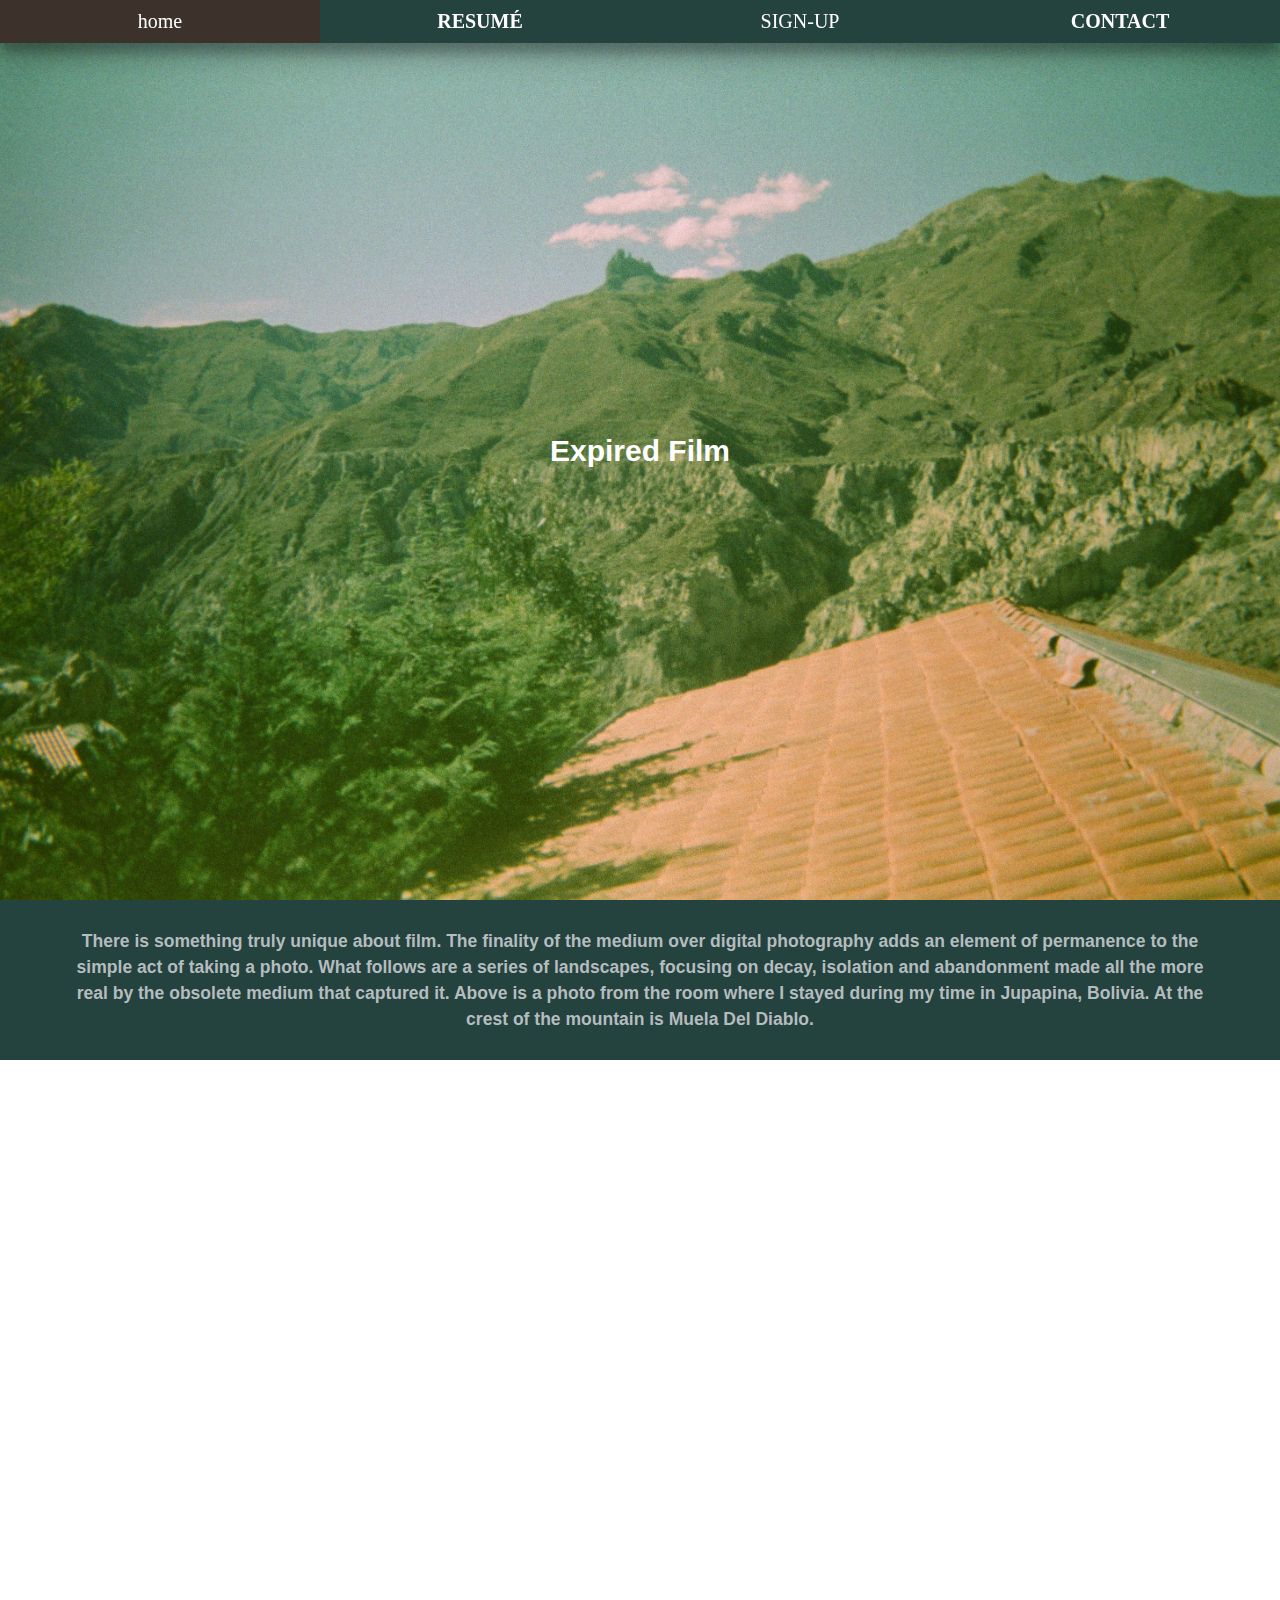
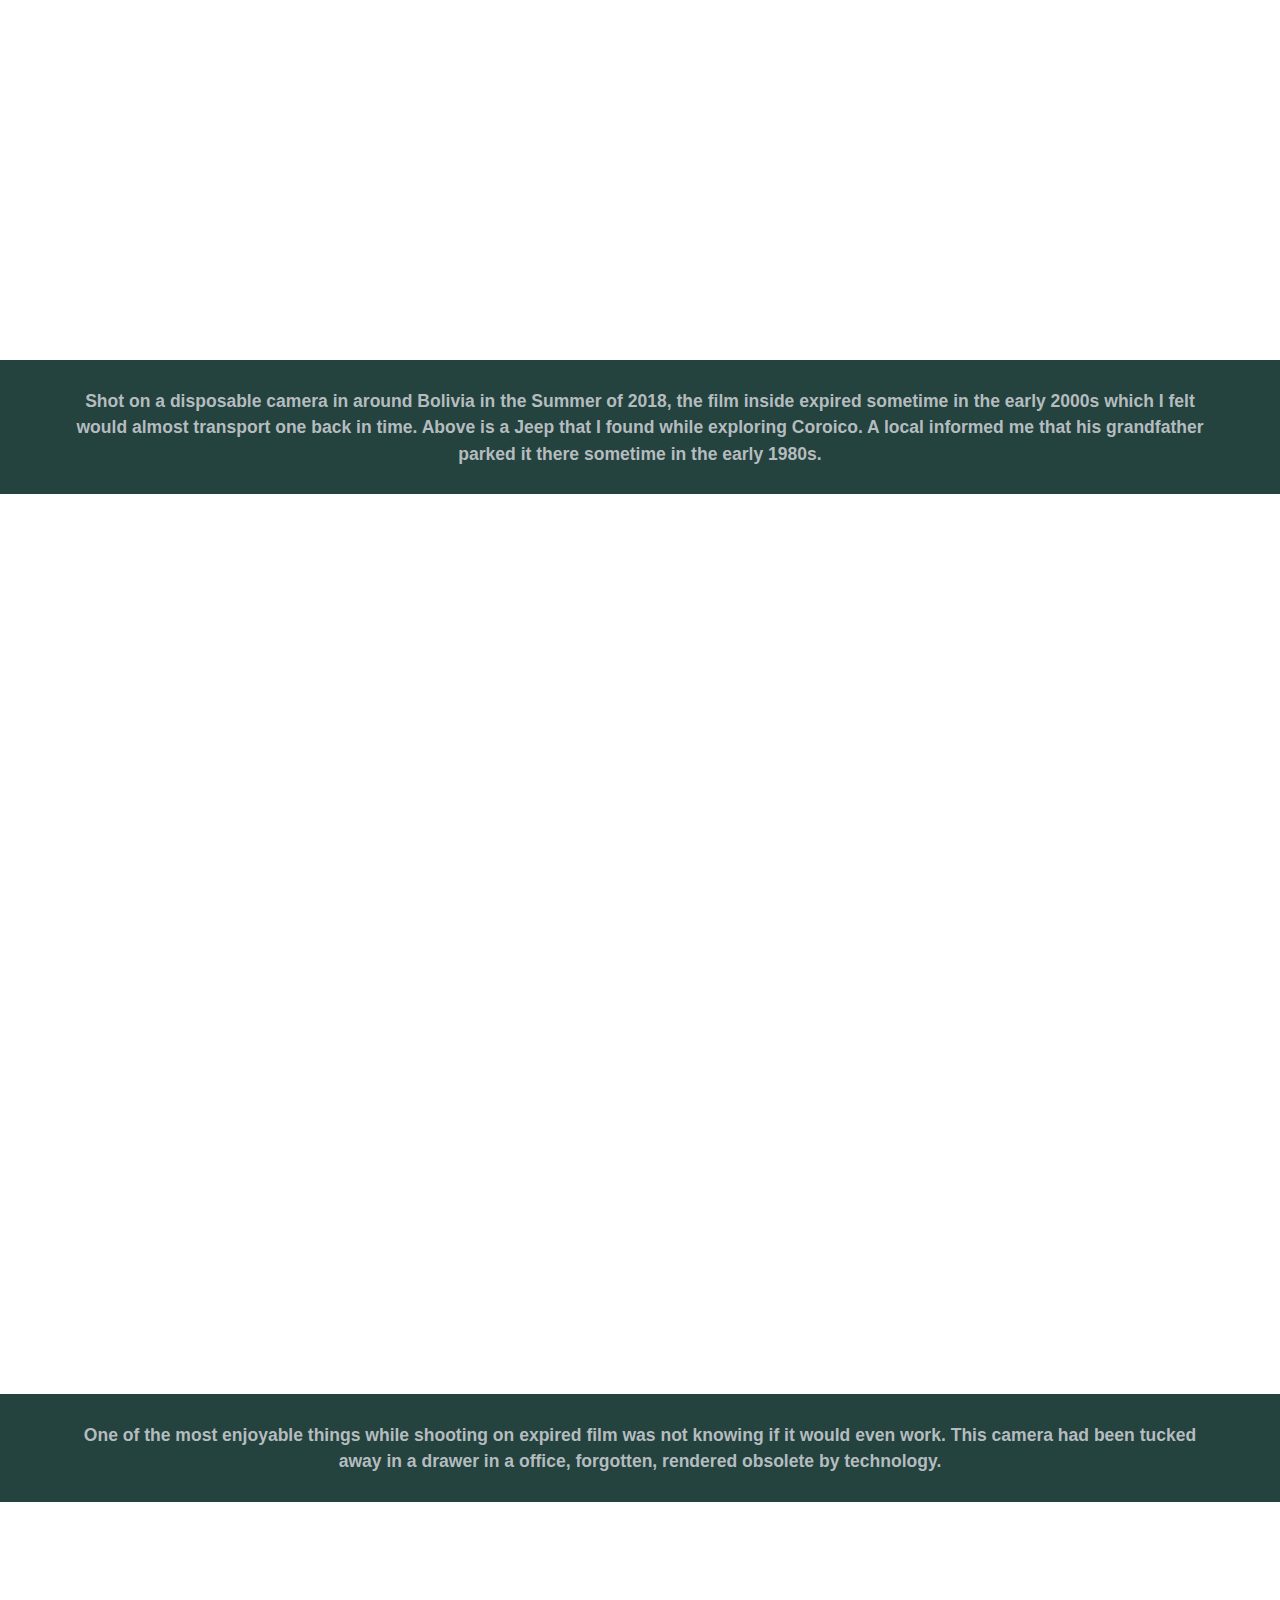
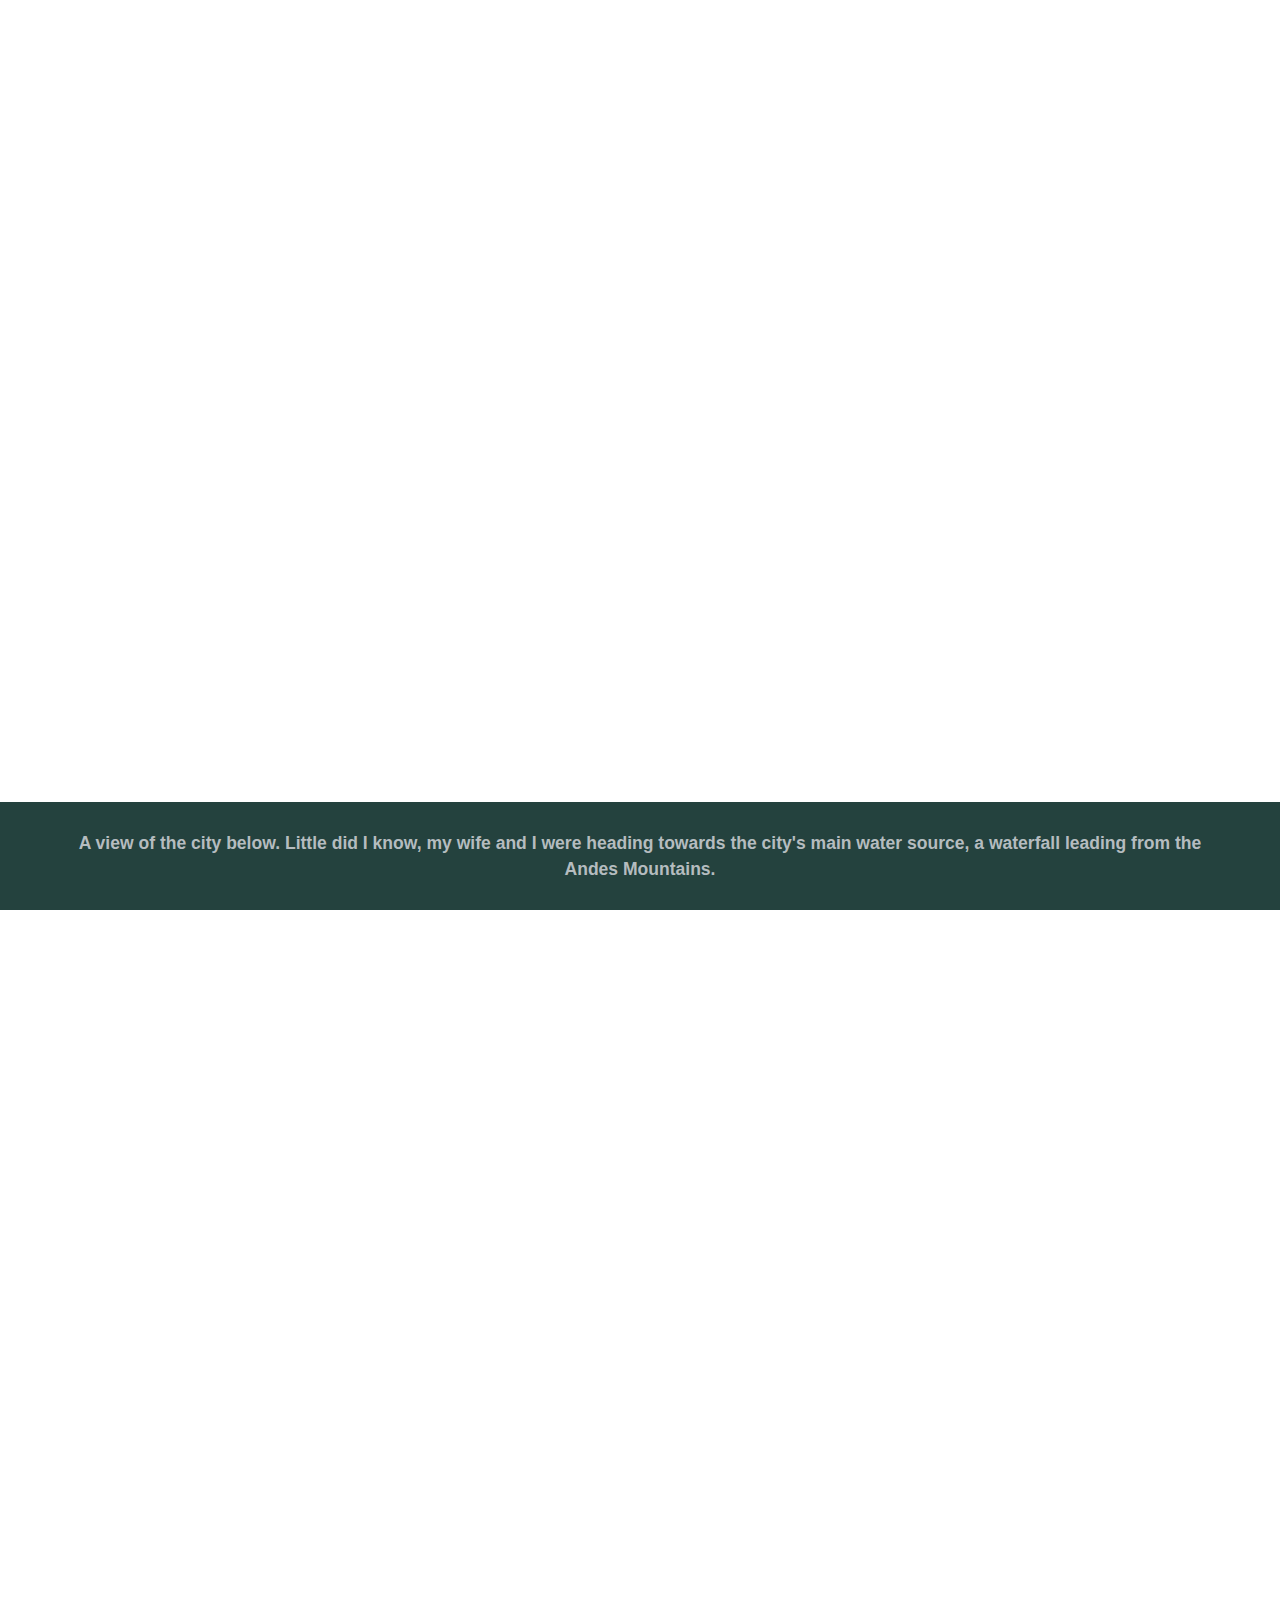
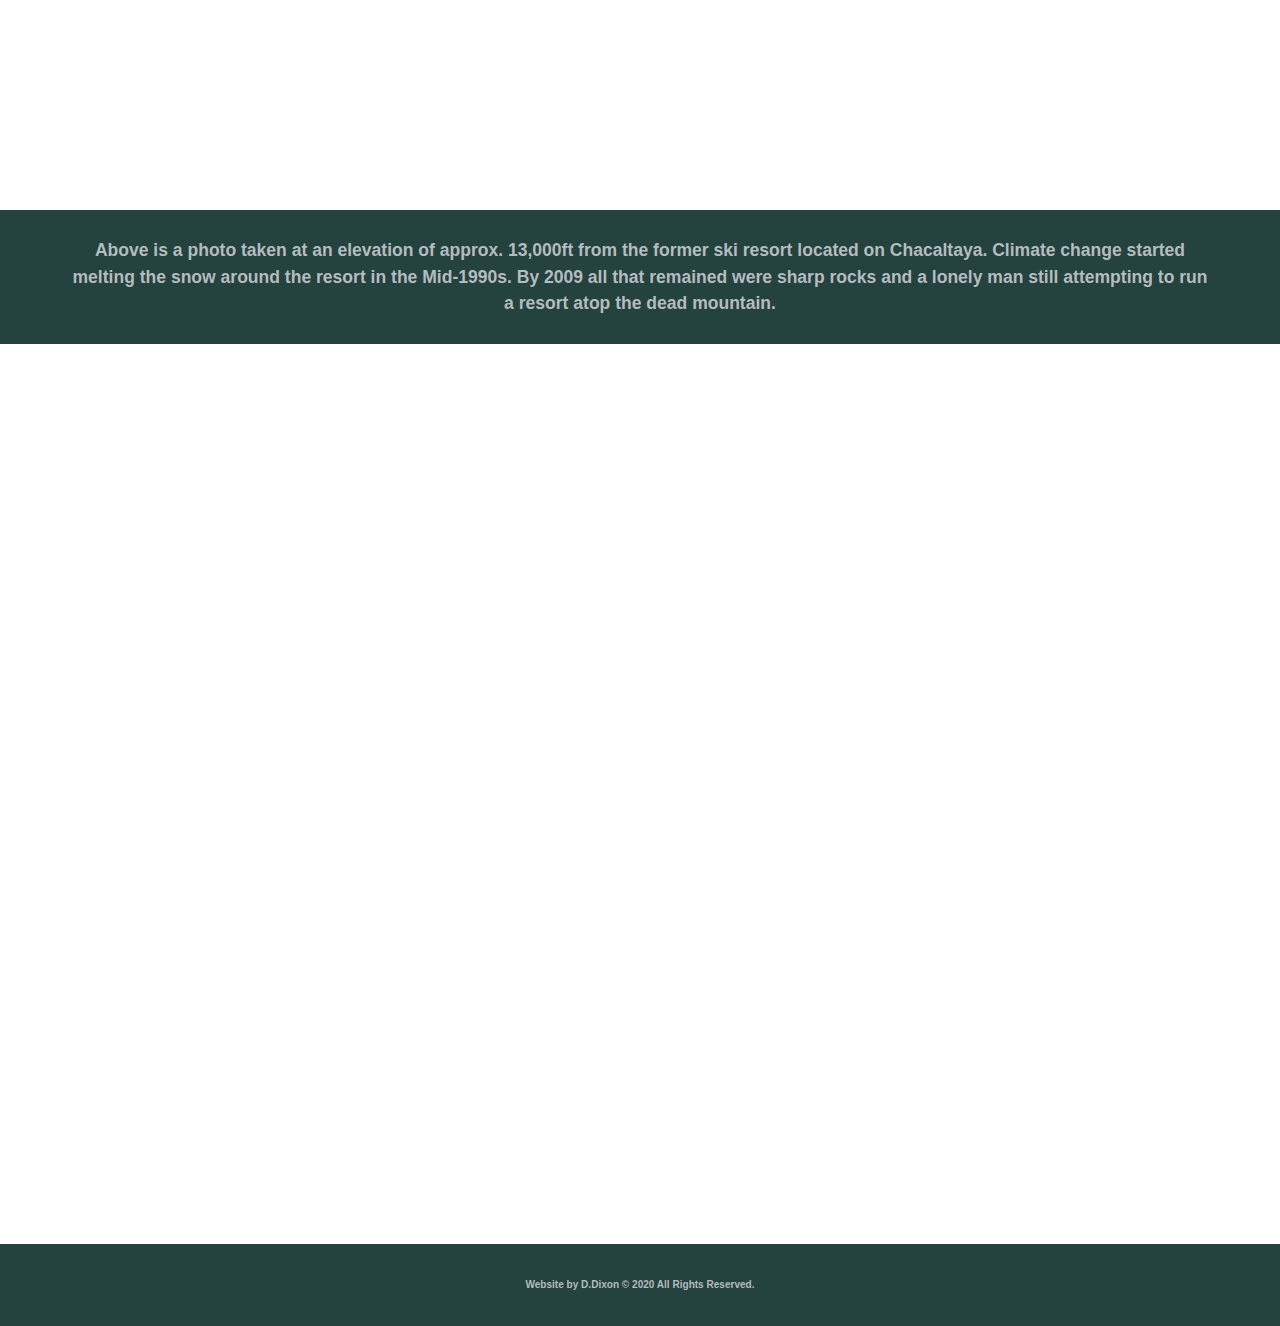
==== index.html @ 772beef1 "-Nav Menu & Mobile View Changes" ====
<!DOCTYPE html>
<html lang="en">
  <head>
<!-- Meta tags -->
        <meta http-equiv="Content-Type" ; charset=utf-8 />
        <meta name="viewport" content="width=device-width, initial-scale=1.0">
        <meta name="keywords" content="HTML, CSS, JavaScript">
        <link rel="stylesheet" type="text/css" href="style.css" href="normalize.css"/>
      <title>Expired Film Portfolio</title>
    </head>
  <body>
<!-- Javescript link -->
    <script defer src="script.js"></script>
      <nav id="hamnav">
<!-- Hamburger Nav-->
    <label for="hamburger">&#9776;</label>
    <input type="checkbox" id="hamburger"/>
<!-- Menu links -->
    <div id="hamitems">
      <a class="link" href="index.html" title="Home">HOME</a>
      <a class="link" href="Darik Dixon - Resume.pdf" title="Resume/CV">RESUMÉ</a>
      <a class="link" href="signUp.html" title="Sign Up">SIGN-UP</a>
      <a class="link" href="mailto:loaterson@hotmail.com,loaterson@hotmail.com?subject=Hello%20email">CONTACT</a>
    </div>
  </nav>
    </header>
<div class="wrapper"> 
  <div class="fixed-bgi bgi-1">
<!-- Site Verbage -->
    <h1>Expired Film</h1>
  </div>
<div class="scroll-bgi">
  <h3 class="words">
    <p>There is something truly unique about film. The finality of the medium over digital photography adds an element of permanence to the simple act of taking a photo.
      What follows are a series of landscapes,  focusing on decay,  isolation and abandonment made all the more real by the obsolete medium that captured it. 
      Above is a photo from the room where I stayed during my time in Jupapina, Bolivia. At the crest of the mountain is Muela Del Diablo.
    </p>
  </h3>
</div>
<div class="fixed-bgi bgi-2"></div>
  <div class="scroll-bgi">
    <h3 class="words"> 
      <p>Shot on a disposable camera in around Bolivia in the Summer of 2018, the film inside expired sometime in the early 2000s which I felt would almost transport one back in time. 
          Above is a Jeep that I found while exploring Coroico. 
          A local informed me that his grandfather parked it there sometime in the early 1980s. 
      </p>
    </h3>
  </div>
<div class="fixed-bgi bgi-3"></div>
  <div class="scroll-bgi">
    <h3 class="words"> 
      <p>One of the most enjoyable things while shooting on expired film was not knowing if it would even work. 
      This camera had been tucked away in a drawer in a office, forgotten, rendered obsolete by technology. 
      </p>
    </h3>
  </div>
<div class="fixed-bgi bgi-4"></div>
  <div class="scroll-bgi">
    <h3 class="words"> 
      <p>A view of the city below. 
          Little did I know, my wife and I were heading towards the city's main water source, a waterfall leading from the Andes Mountains.
      </p>
    </h3>  
  </div>
<div class="fixed-bgi bgi-5"></div>
  <div class="scroll-bgi">
    <h3 class="words">
      <p>Above is a photo taken at an elevation of approx. 13,000ft from the former ski resort located on Chacaltaya. 
          Climate change started melting the snow around the resort in the Mid-1990s. 
          By 2009 all that remained were sharp rocks and a lonely man still attempting to run a resort atop the dead mountain. 
      </p>
    </h3>  
</div>
<div class="fixed-bgi bgi-6">  
<br>
  <br>
    <br>
      <br>
        <br>
          <br>
            <br>
              <br>
                <br>
                  <br>
                    <br>
                      <br>
                        <br>
                          <br>
                            <br>
<!-- Footer Verbage -->
          <h5>My name is Darik and I have been a photographer for 8 years. 
            <p>In 2018 I spent three months with a disposable camera in South America.</p>
            <p>All landscapes were captured on Fujifilm 'Fujicolor' Superia X-TRA 400.</p>   
          </h5>
        </div>
      <footer class="scroll-bgi">
        <h6> Website by D.Dixon © 2020 All Rights Reserved.
        </h6>
      </footer>
    </div> 
  </body>
</html>
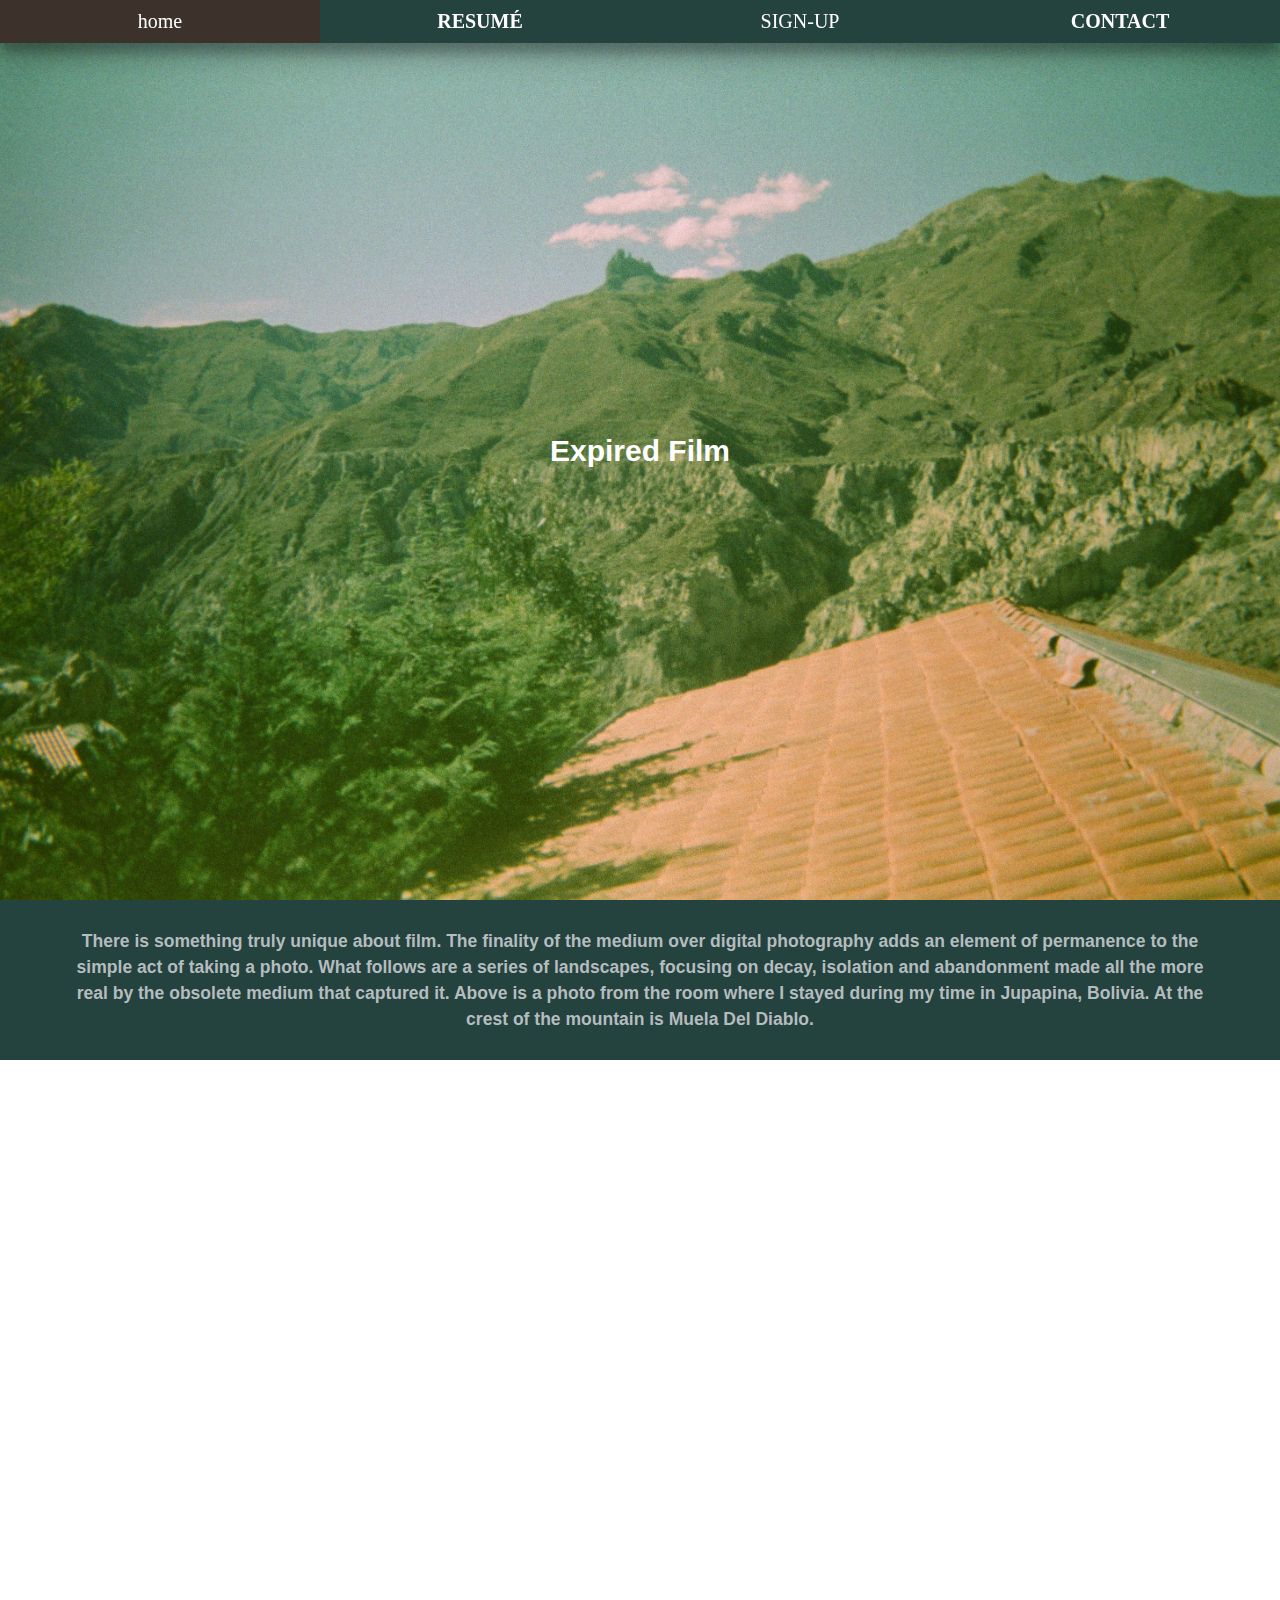
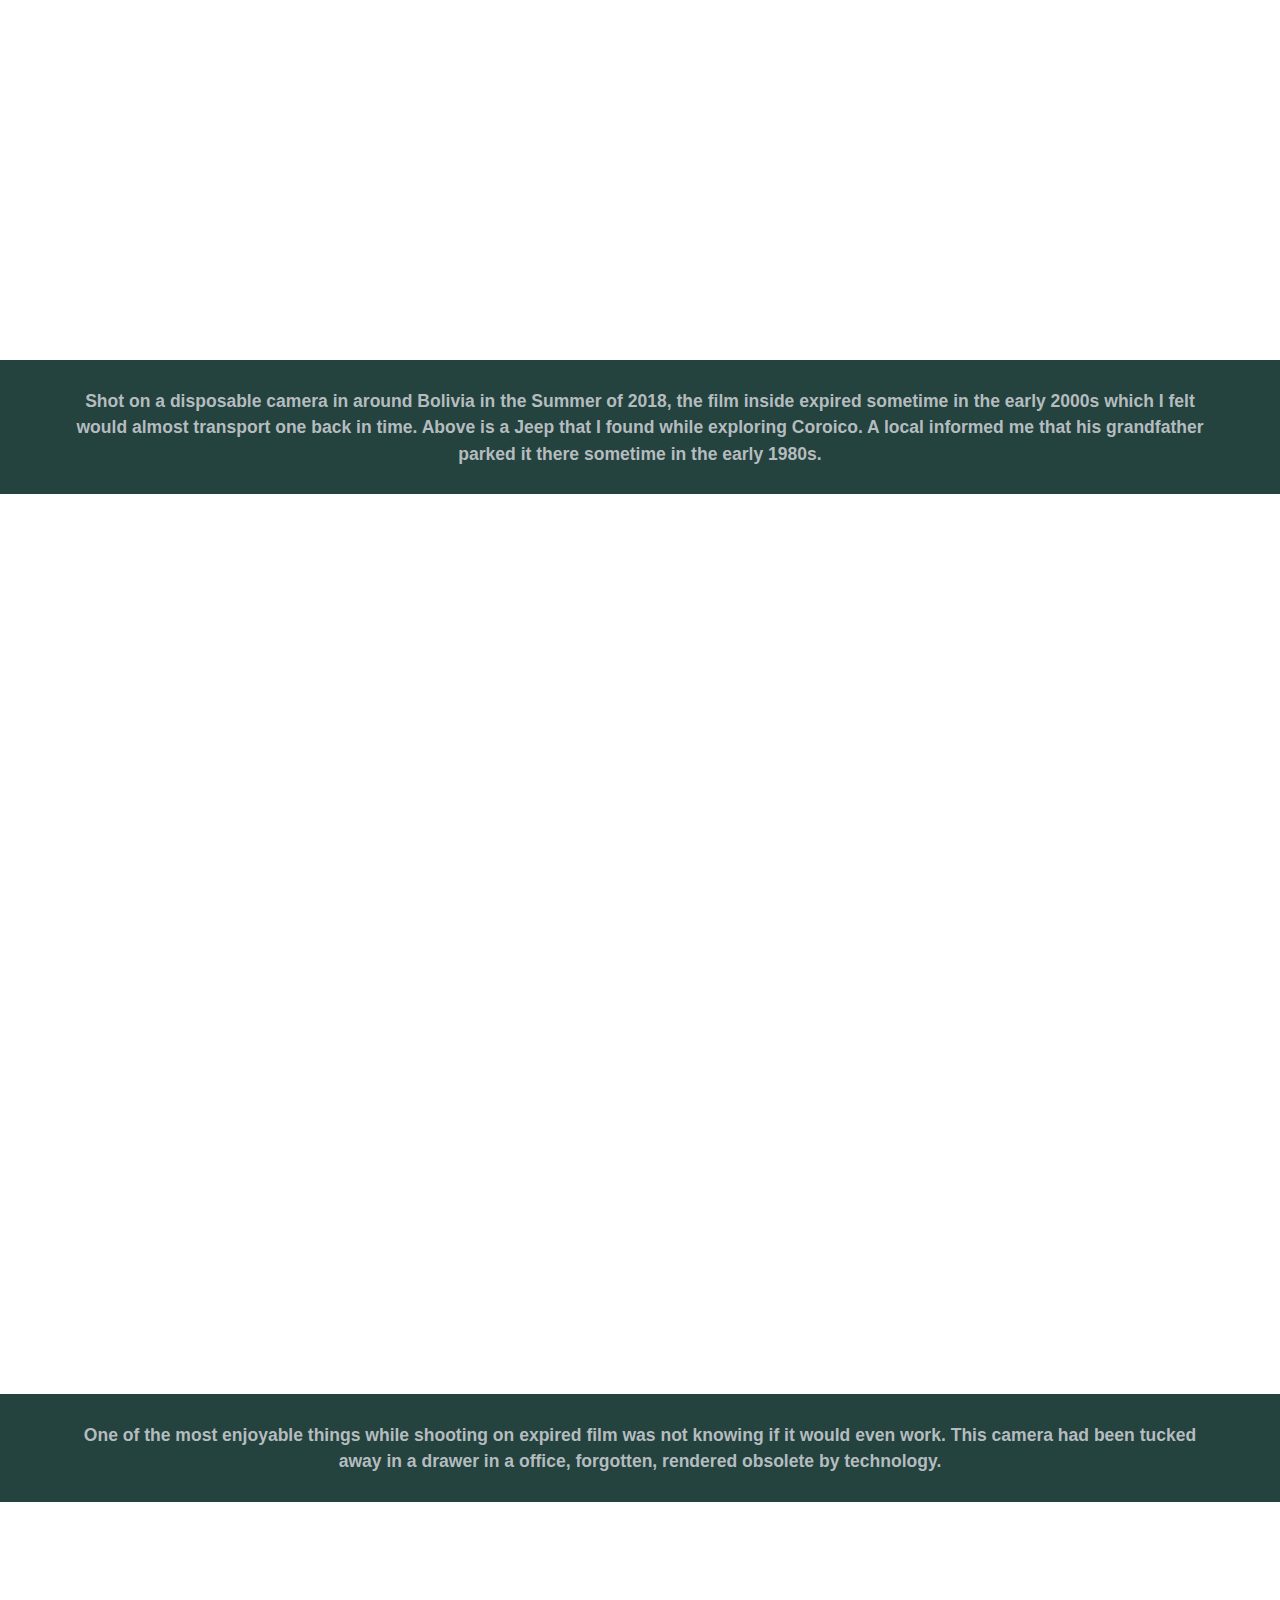
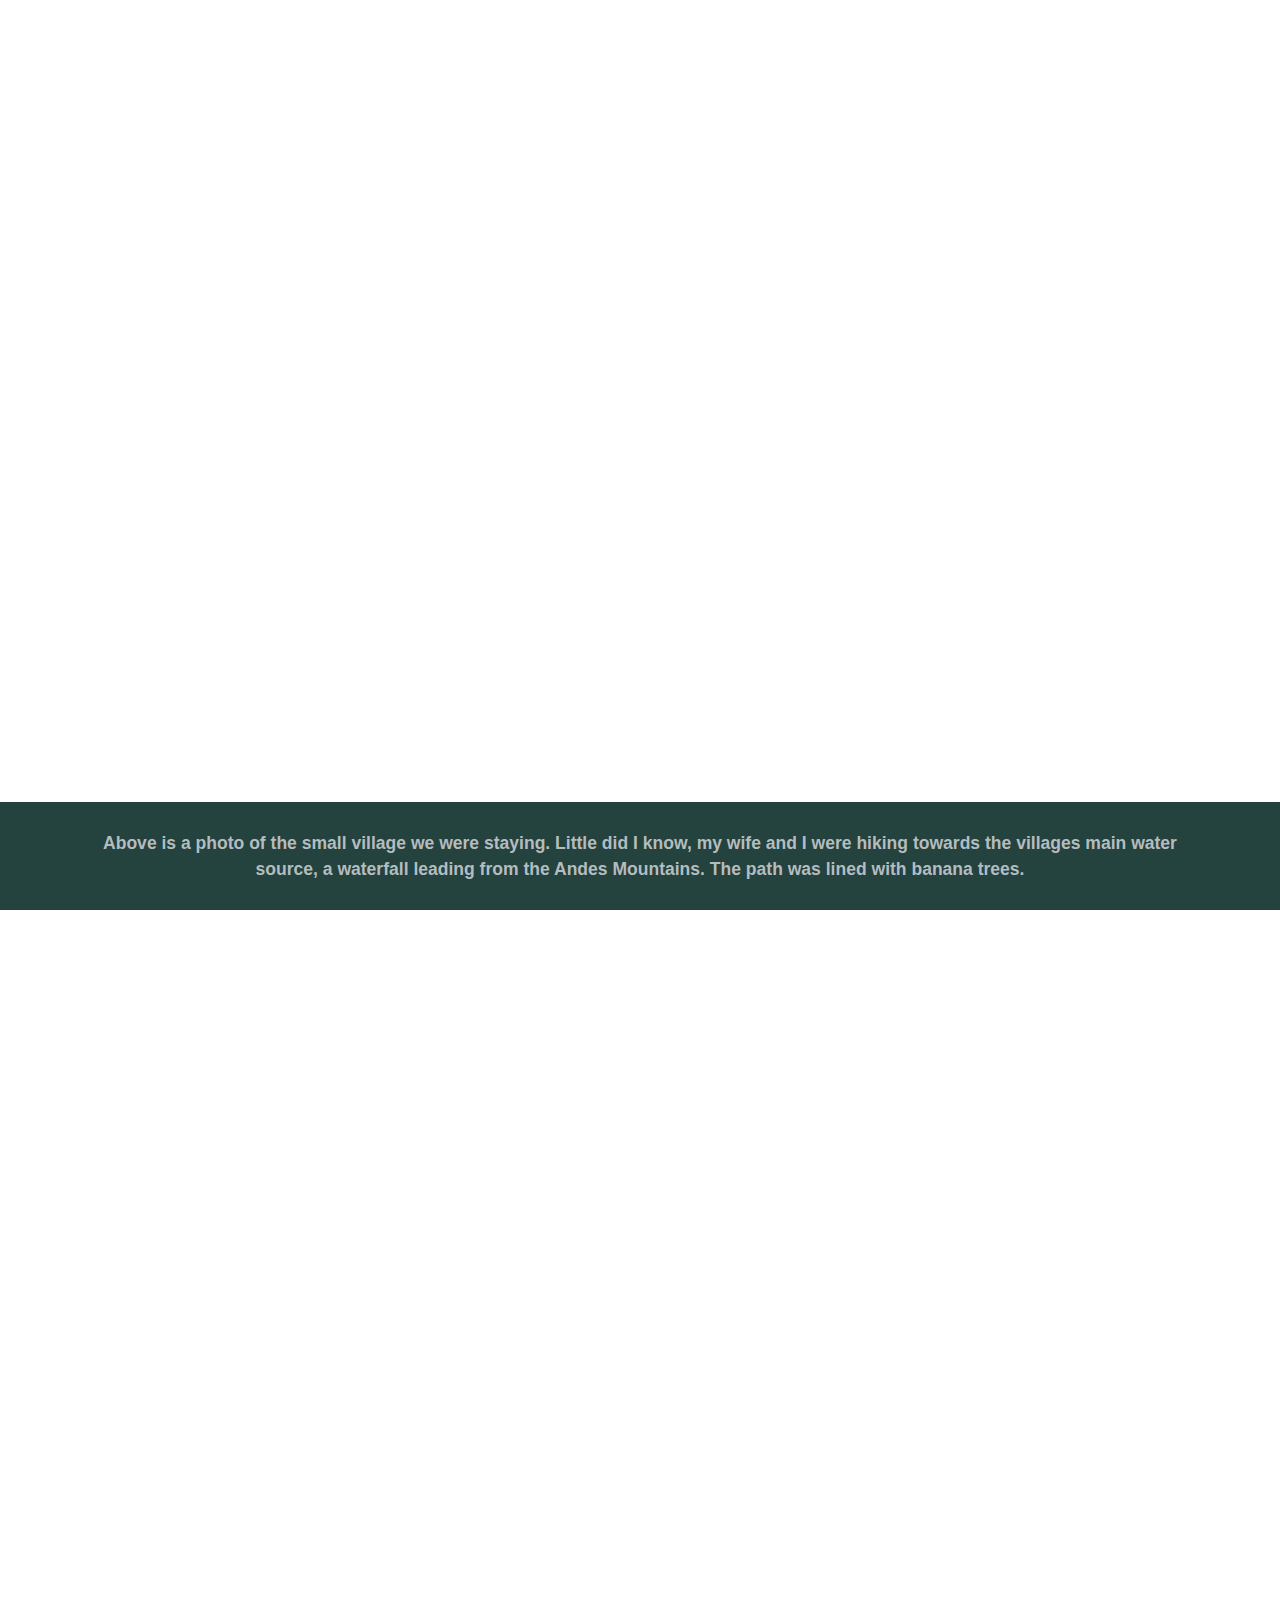
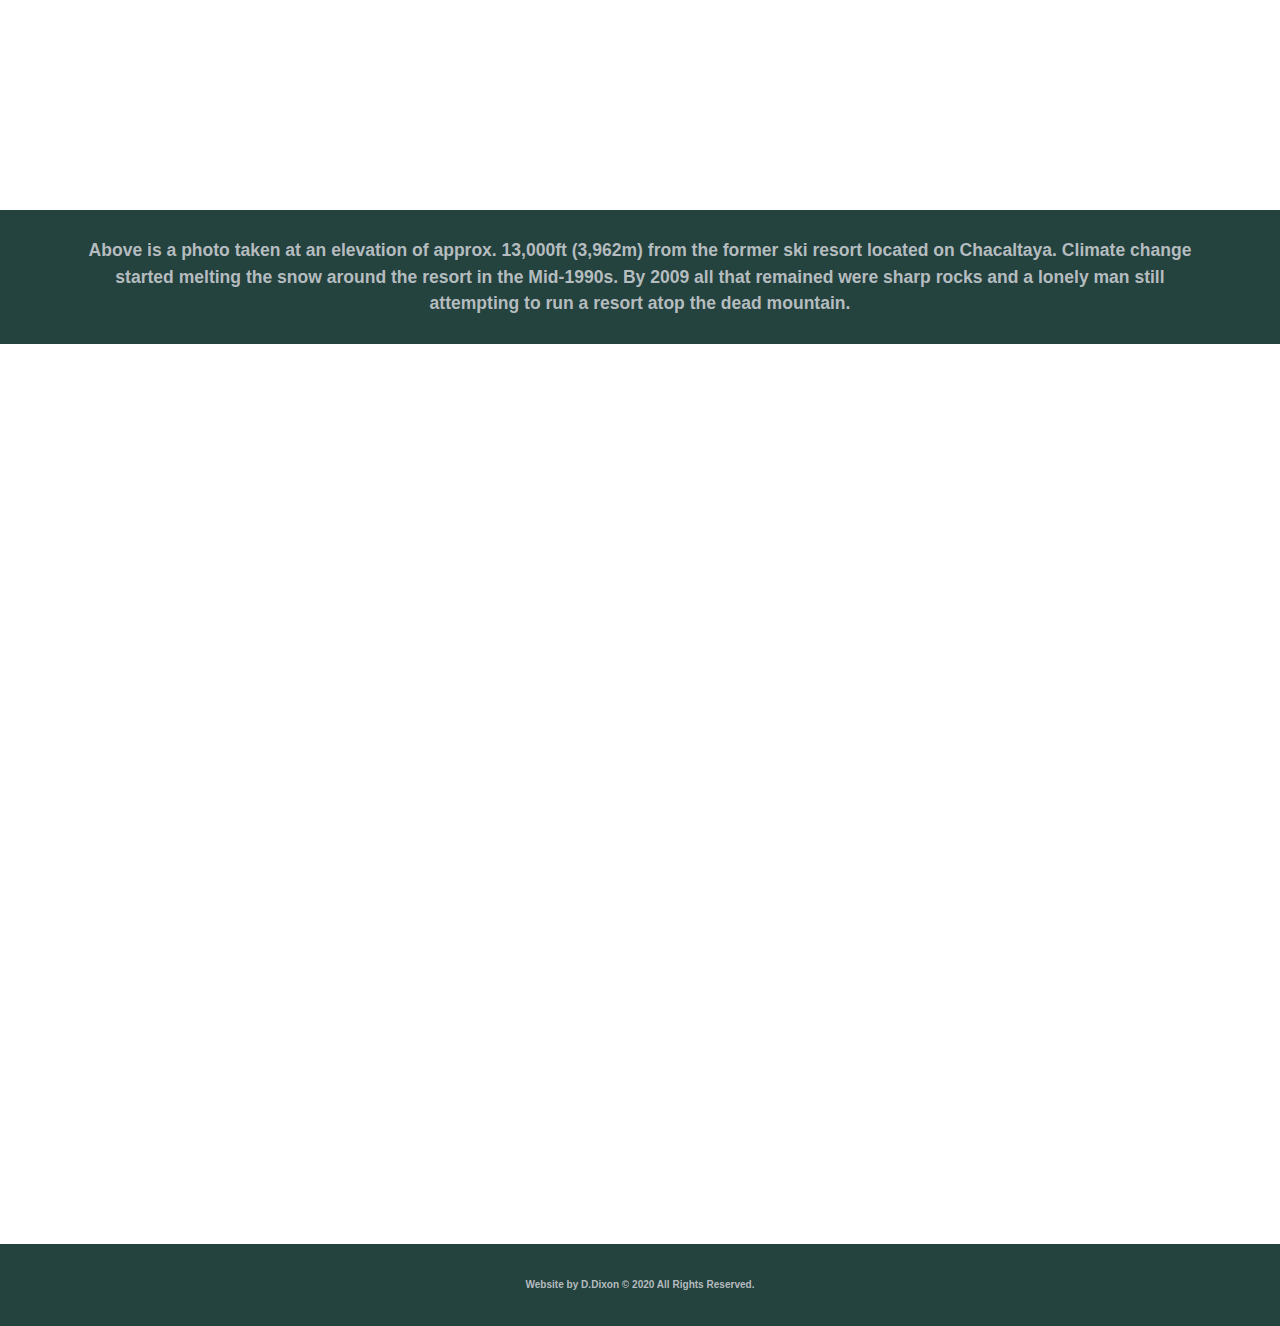
==== commit a7a4f5a2: "-m Updated link in readME & site verbage" ====
--- a/index.html
+++ b/index.html
@@ -57,15 +57,15 @@
 <div class="fixed-bgi bgi-4"></div>
   <div class="scroll-bgi">
     <h3 class="words"> 
-      <p>A view of the city below. 
-          Little did I know, my wife and I were heading towards the city's main water source, a waterfall leading from the Andes Mountains.
+      <p>Above is a photo of the small village we were staying. 
+          Little did I know, my wife and I were hiking towards the villages main water source, a waterfall leading from the Andes Mountains. The path was lined with banana trees.
       </p>
     </h3>  
   </div>
 <div class="fixed-bgi bgi-5"></div>
   <div class="scroll-bgi">
     <h3 class="words">
-      <p>Above is a photo taken at an elevation of approx. 13,000ft from the former ski resort located on Chacaltaya. 
+      <p>Above is a photo taken at an elevation of approx. 13,000ft (3,962m) from the former ski resort located on Chacaltaya. 
           Climate change started melting the snow around the resort in the Mid-1990s. 
           By 2009 all that remained were sharp rocks and a lonely man still attempting to run a resort atop the dead mountain. 
       </p>
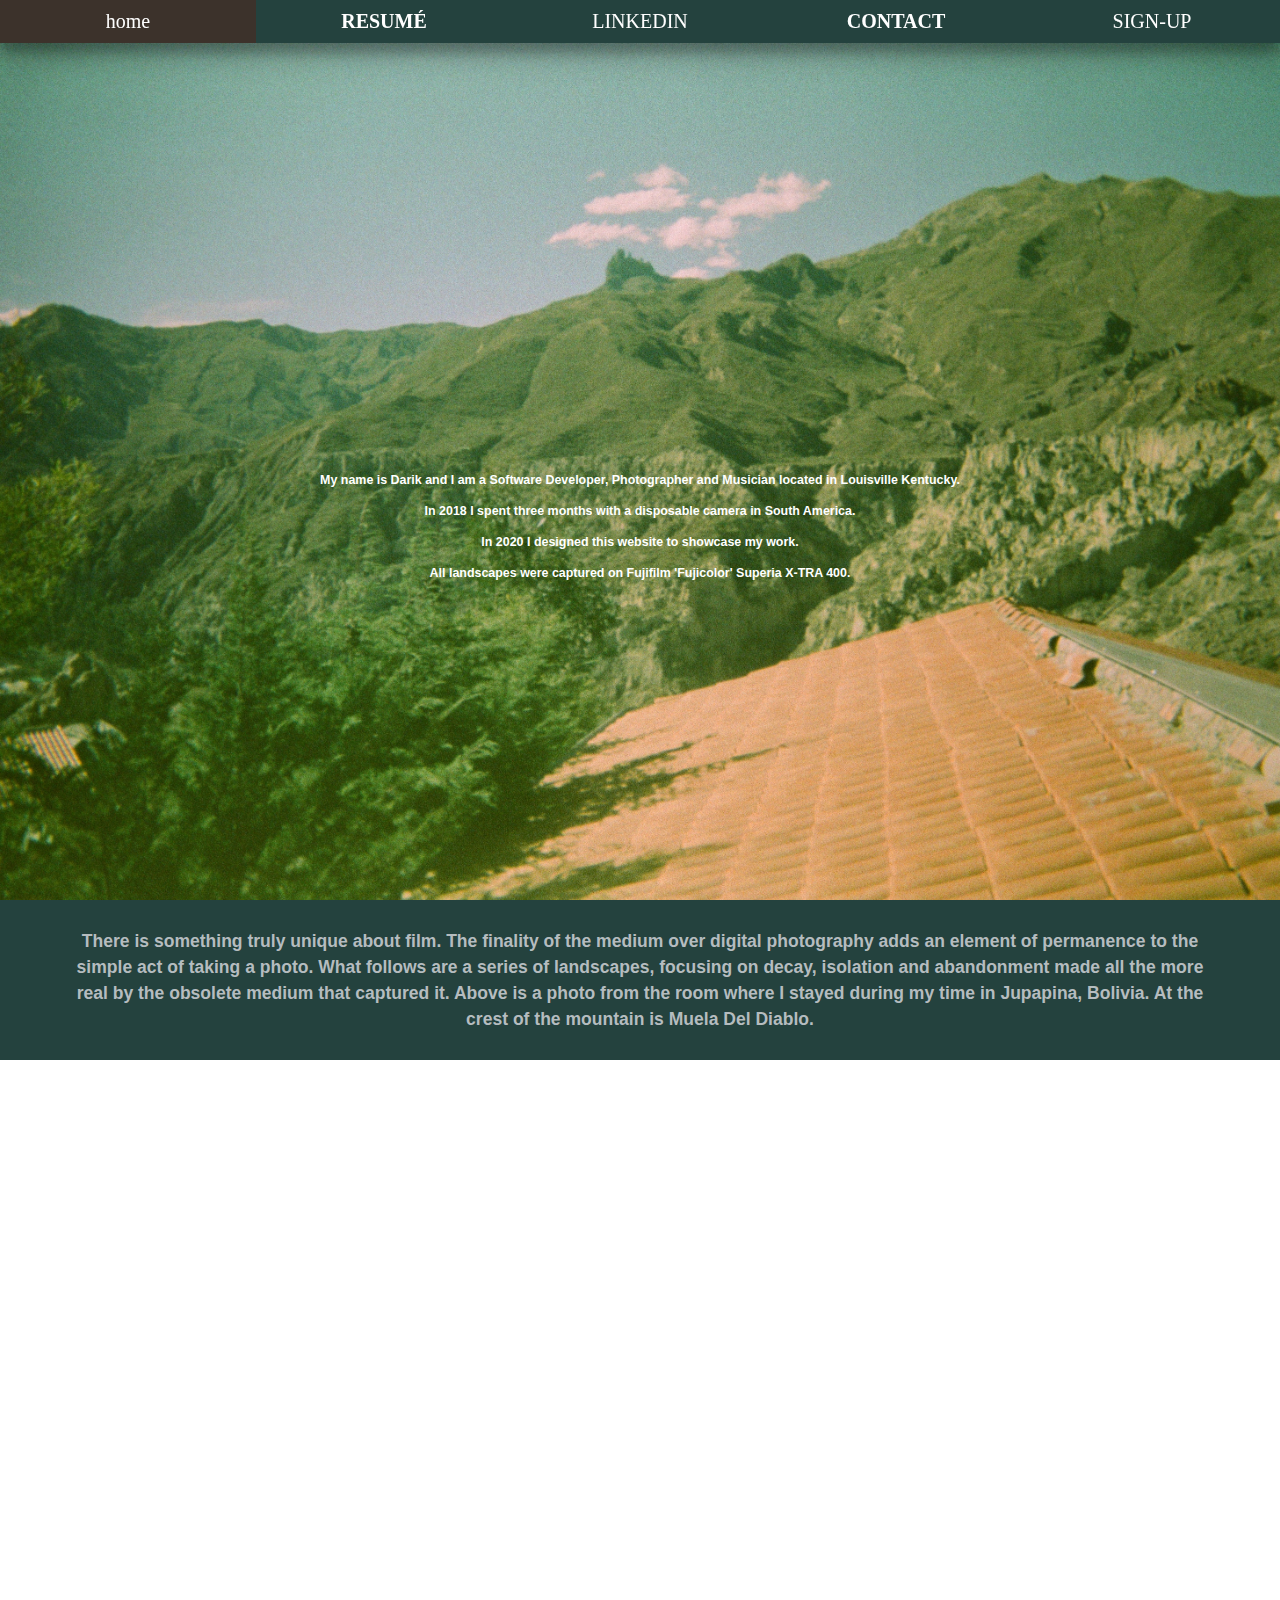
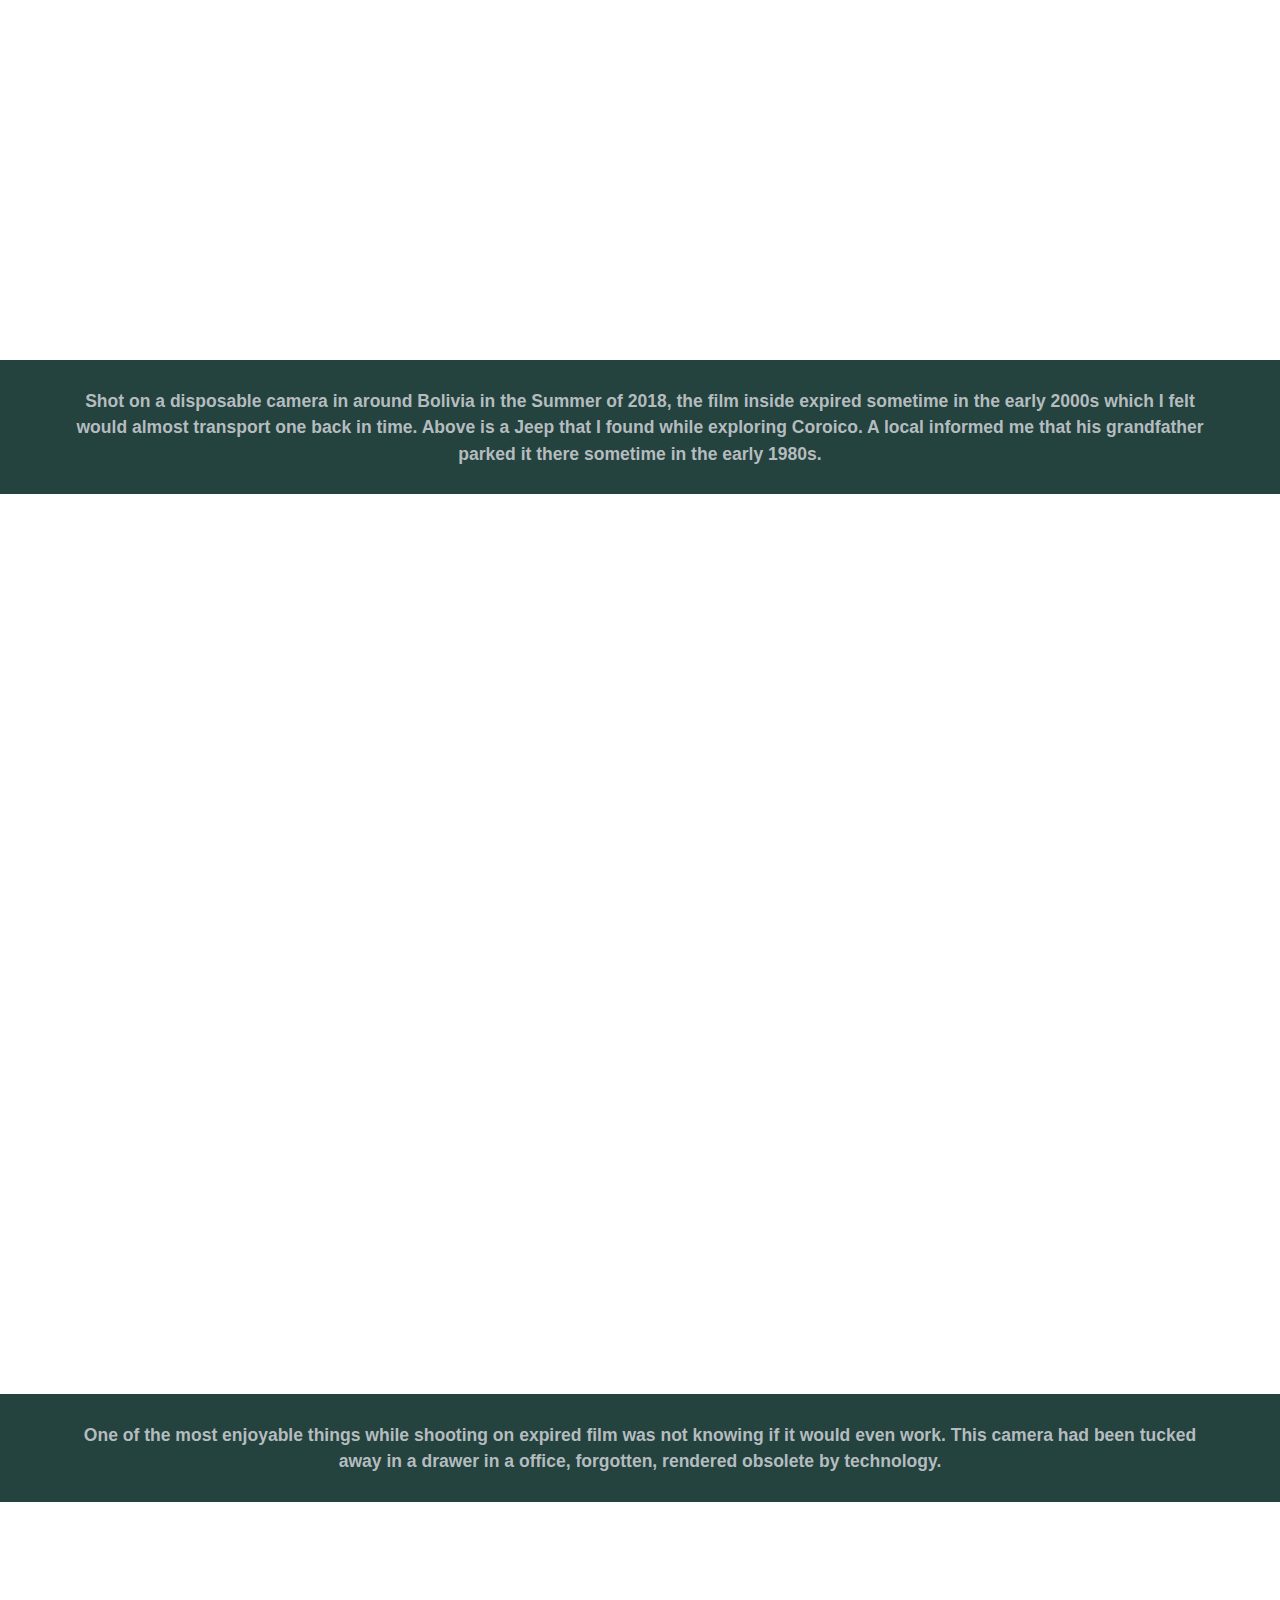
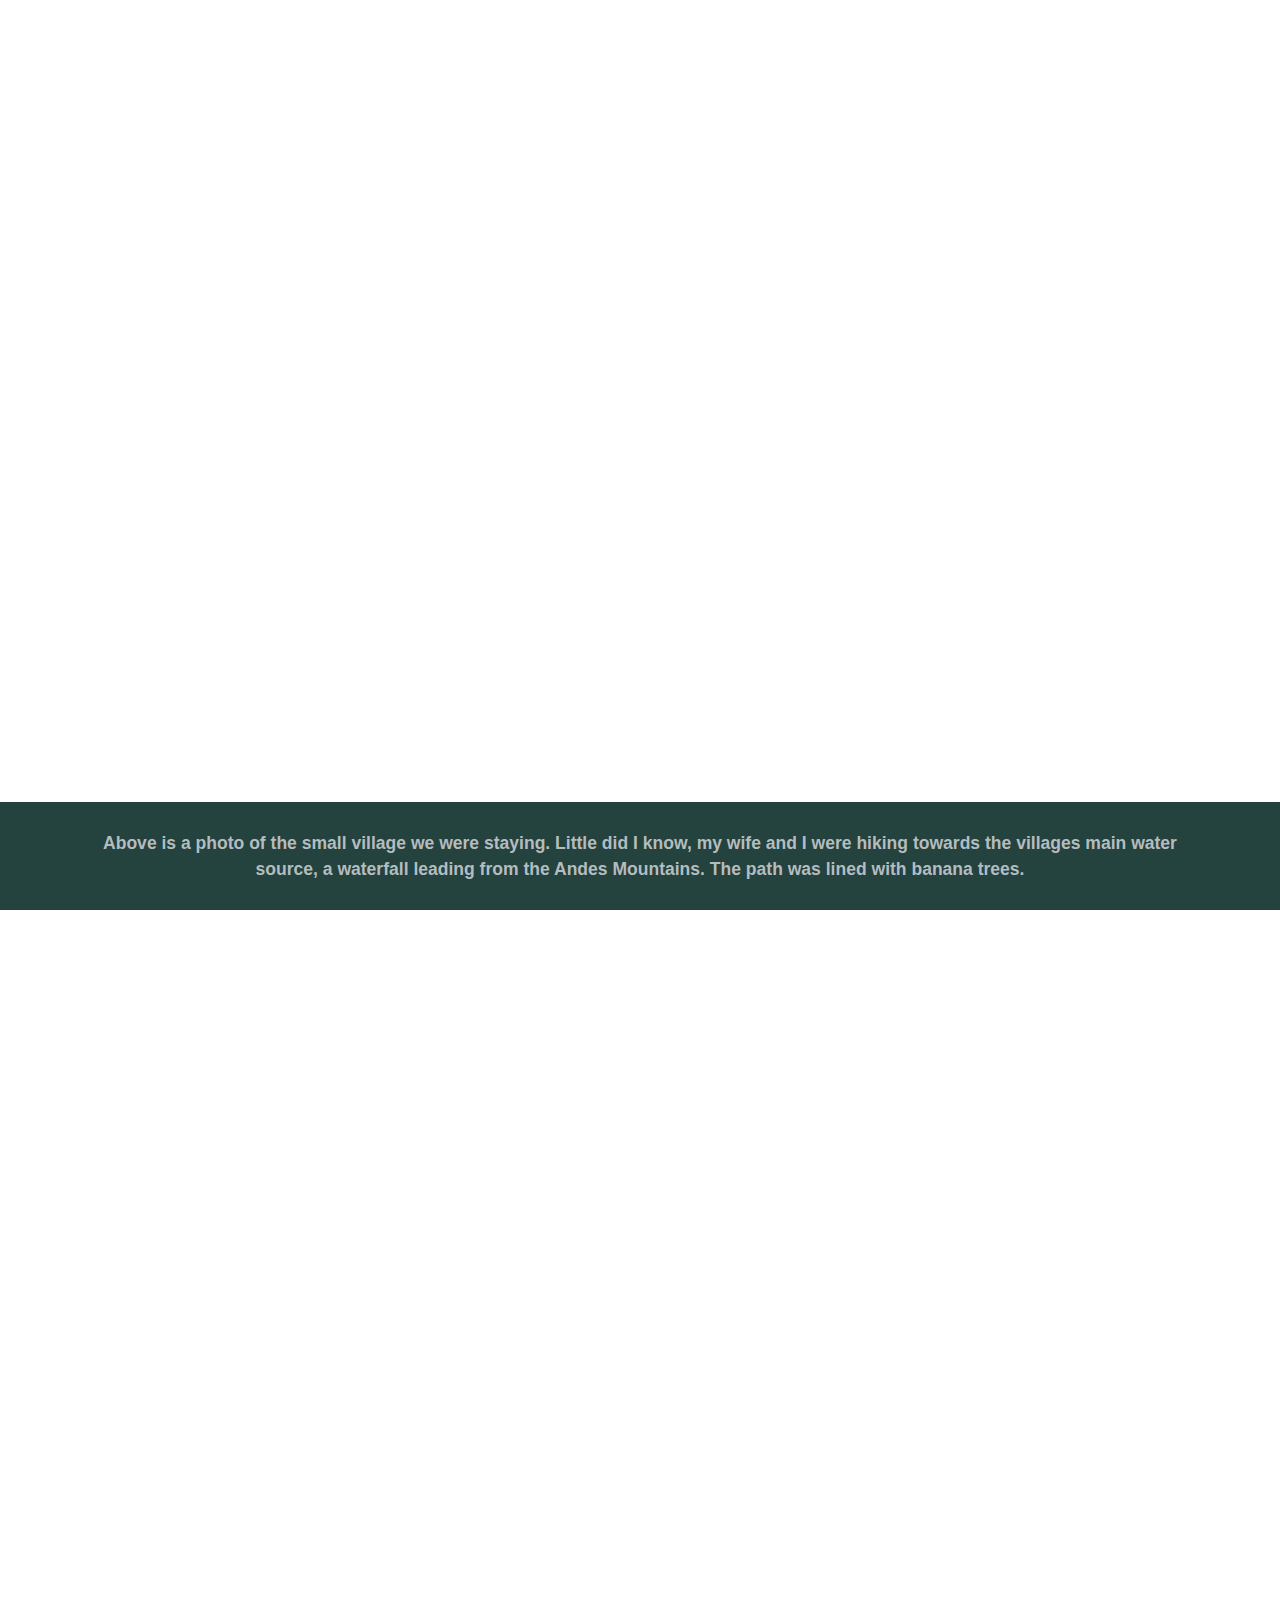
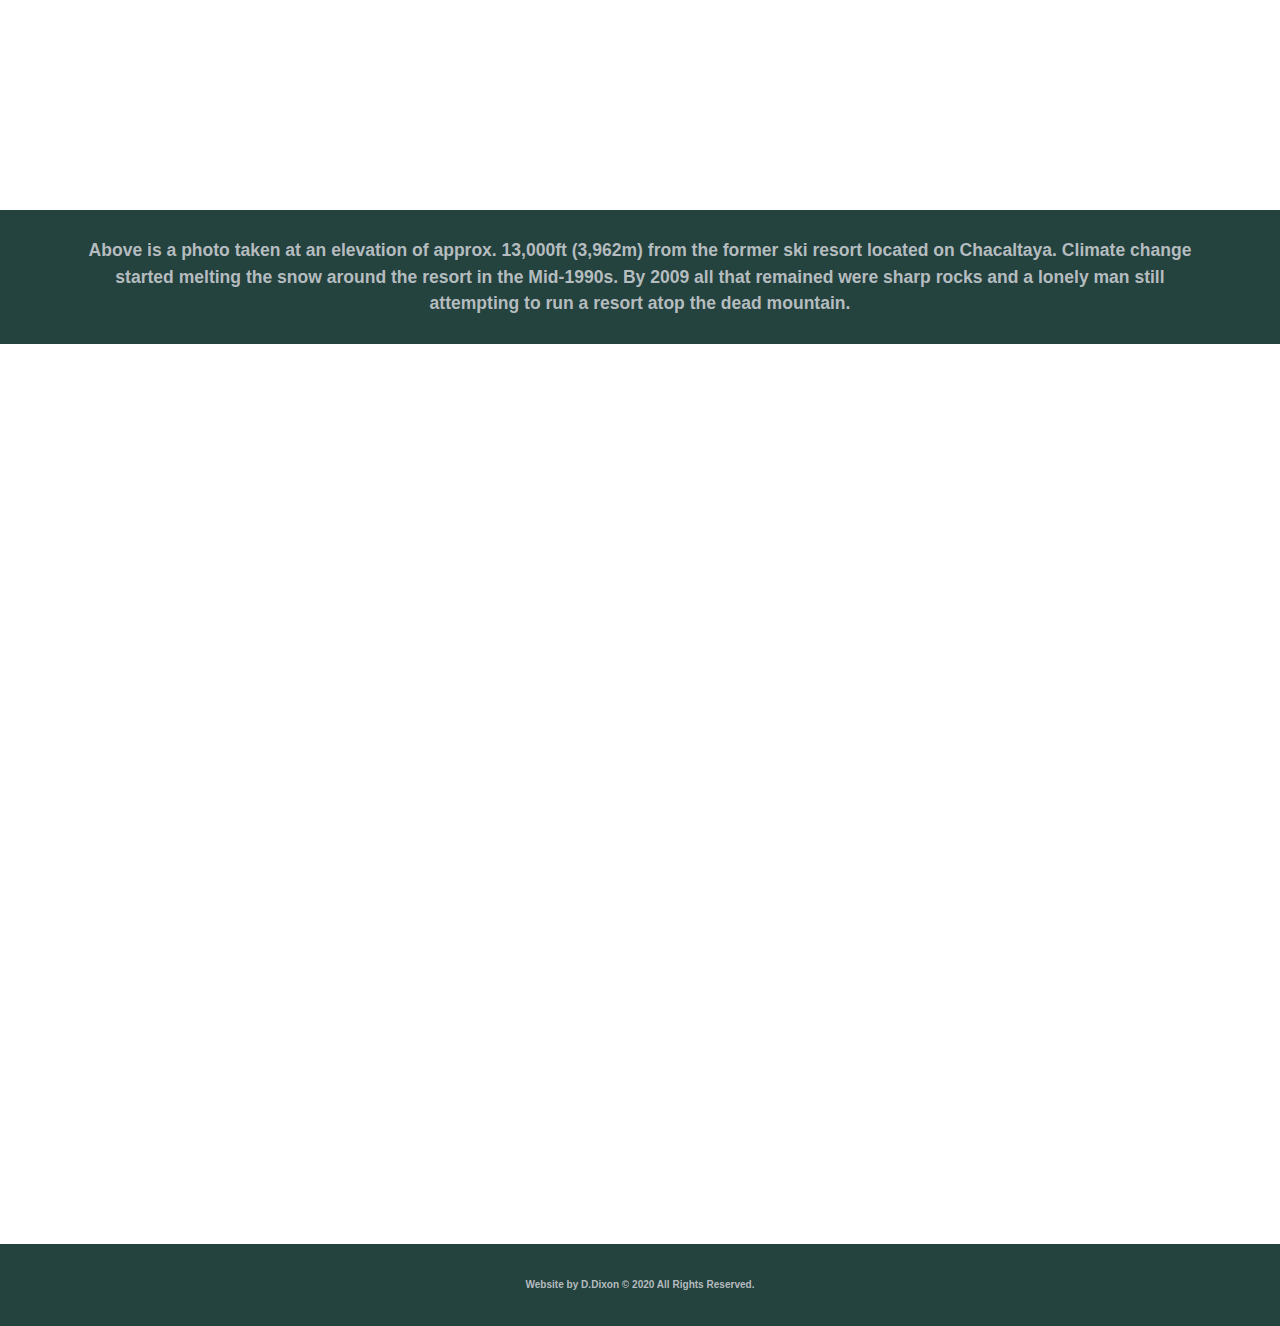
==== commit db329a21: "Site and Resume update" ====
--- a/index.html
+++ b/index.html
@@ -2,7 +2,7 @@
 <html lang="en">
   <head>
 <!-- Meta tags -->
-        <meta http-equiv="Content-Type" ; charset=utf-8 />
+        <meta http-equiv="Content-Type"; charset="utf-8">
         <meta name="viewport" content="width=device-width, initial-scale=1.0">
         <meta name="keywords" content="HTML, CSS, JavaScript">
         <link rel="stylesheet" type="text/css" href="style.css" href="normalize.css"/>
@@ -18,16 +18,41 @@
 <!-- Menu links -->
     <div id="hamitems">
       <a class="link" href="index.html" title="Home">HOME</a>
-      <a class="link" href="Darik Dixon - Resume.pdf" title="Resume/CV">RESUMÉ</a>
+      <a class="link" href="Darik Dixon-Resume '22.pdf" title="Resume/CV">RESUMÉ</a>
+      <a class="link" href="https://www.linkedin.com/in/darik-d-a82b121b4/">LINKEDIN</a>
+      <a class="link" href="mailto:dddixon00@gmail.com,dddixon00@gmail.com?subject=Hello%20email">CONTACT</a>
       <a class="link" href="signUp.html" title="Sign Up">SIGN-UP</a>
-      <a class="link" href="mailto:loaterson@hotmail.com,loaterson@hotmail.com?subject=Hello%20email">CONTACT</a>
     </div>
   </nav>
     </header>
 <div class="wrapper"> 
   <div class="fixed-bgi bgi-1">
 <!-- Site Verbage -->
-    <h1>Expired Film</h1>
+<br>
+  <br>
+    <br>
+      <br>
+        <br>
+          <br>
+            <br>
+              <br>
+                <br>
+                  <br>
+                    <br>
+                      <br>
+                        <br>
+                          <br>
+                            <br>
+                              <br>
+                                <br>
+                                  <br>
+                                    <br>
+                                      <br>
+          <h5>My name is Darik and I am a Software Developer, Photographer and Musician located in Louisville Kentucky. 
+            <p>In 2018 I spent three months with a disposable camera in South America.</p>
+            <p>In 2020 I designed this website to showcase my work.</p>
+            <p>All landscapes were captured on Fujifilm 'Fujicolor' Superia X-TRA 400.</p>   
+          </h5>
   </div>
 <div class="scroll-bgi">
   <h3 class="words">
@@ -88,10 +113,14 @@
                           <br>
                             <br>
 <!-- Footer Verbage -->
-          <h5>My name is Darik and I have been a photographer for 8 years. 
-            <p>In 2018 I spent three months with a disposable camera in South America.</p>
-            <p>All landscapes were captured on Fujifilm 'Fujicolor' Superia X-TRA 400.</p>   
-          </h5>
+<br>
+  <br>
+    <br>
+      <br>
+        <br>
+          <br>
+          <h1>Expired Film.   
+          </h1>
         </div>
       <footer class="scroll-bgi">
         <h6> Website by D.Dixon © 2020 All Rights Reserved.
